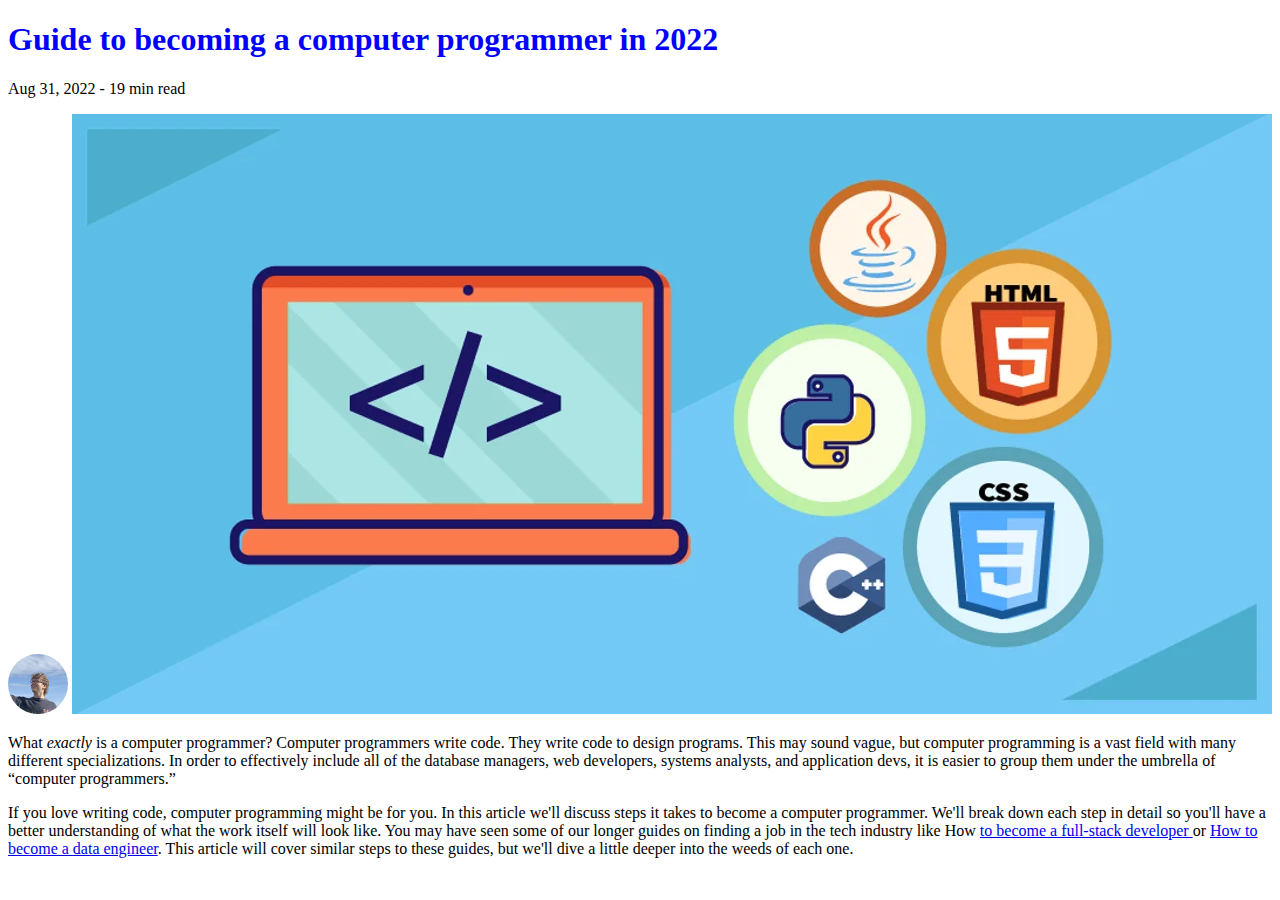
==== guide-to-webdev-project/index.html @ 38162677 "new folder with new project" ====
<!DOCTYPE html>
<html lang="en">

<head>
    <meta charset="UTF-8">
    <meta http-equiv="X-UA-Compatible" content="IE=edge">
    <meta name="viewport" content="width=device-width, initial-scale=1.0">
    <link rel="stylesheet" href="styles.css">
    <title>Guide to becoming a computer programmer in 2022</title>
</head>

<body>
    <h1>Guide to becoming a computer programmer in 2022</h1>

    <p>Aug 31, 2022 - 19 min read</p>

    <img src="icon.png" class="useravatar" alt="icon of writer">
    <img src="computerpicone.webp" alt="image of animated computer">

    <p>
        What <em>exactly </em>is a computer programmer? Computer programmers write code. They write code to design
        programs. This may sound vague, but computer programming is a vast field with many different specializations. In
        order to effectively include all of the database managers, web developers, systems analysts, and application
        devs, it is easier to group them under the umbrella of “computer programmers.”</p>

    <p>
        If you love writing code, computer programming might be for you. In this article we'll discuss steps it takes to
        become a computer programmer. We'll break down each step in detail so you'll have a better understanding of what
        the work itself will look like. You may have seen some of our longer guides on finding a job in the tech
        industry like How <a href="https://www.educative.io/blog/how-to-become-a-full-stack-developer">to become a
            full-stack developer </a> or <a href="https://www.educative.io/blog/data-engineer-career"> How to become a
            data engineer</a>. This article will cover
        similar steps to these guides, but we'll dive a little deeper into the weeds of each one.
    </p>
</body>

</html>
---- guide-to-webdev-project/styles.css ----
.useravatar {
    border-radius: 50px;
    width: 60px;
}

h1 {
    color: blue;
}
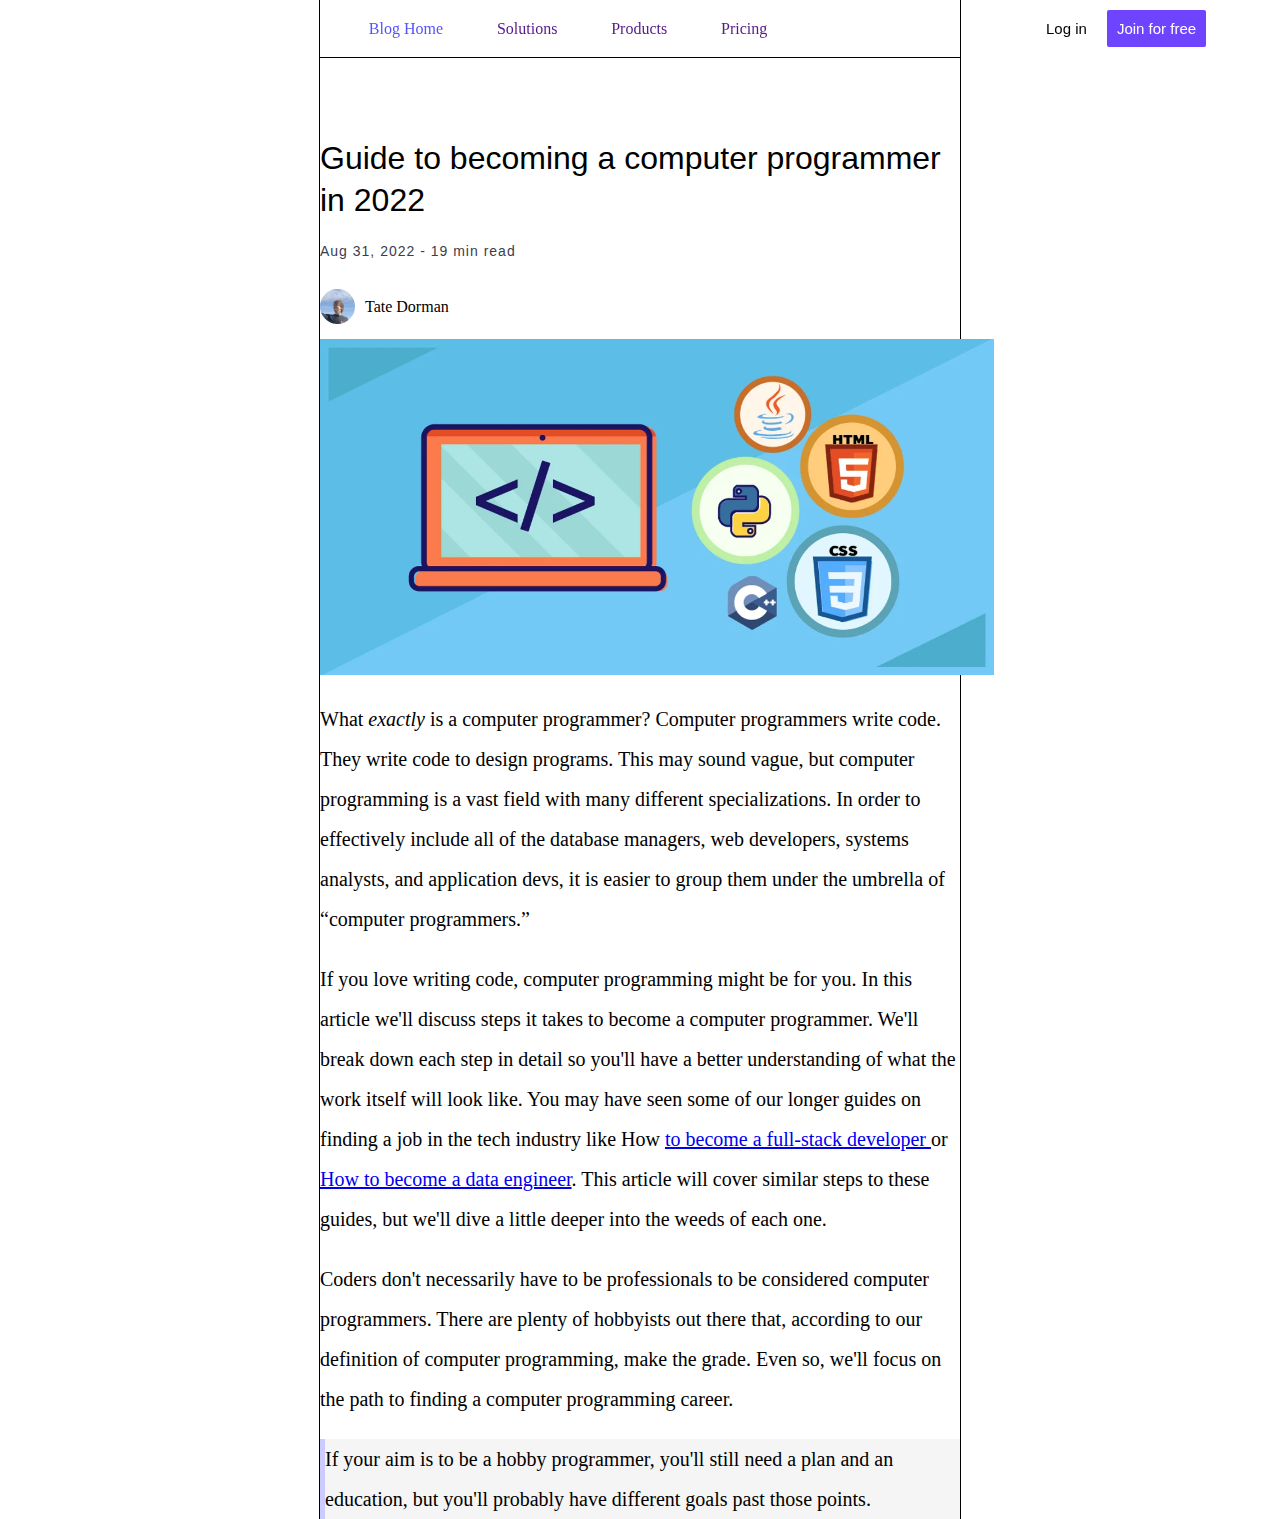
==== commit a5611fc3: "more info" ====
--- a/guide-to-webdev-project/index.html
+++ b/guide-to-webdev-project/index.html
@@ -10,20 +10,39 @@
 </head>
 
 <body>
+    <div class="navbar">
+        <nav class="links">
+            <li><a href="" id="firstlink">Blog Home</a></li>
+            <li><a href="">Solutions</a></li>
+            <li><a href="">Products</a></li>
+            <li><a href="">Pricing</a></li>
+            <div class="navbutton">
+                <button id="login">Log in</button>
+                <button>Join for free</button>
+            </div>
+        </nav>
+    </div>
     <h1>Guide to becoming a computer programmer in 2022</h1>
 
-    <p>Aug 31, 2022 - 19 min read</p>
+    <p class="timestamp">Aug 31, 2022 - 19 min read</p>
 
-    <img src="icon.png" class="useravatar" alt="icon of writer">
-    <img src="computerpicone.webp" alt="image of animated computer">
+    <div class="authordetail">
+        <img src="icon.png" class="useravatar" alt="icon of writer">
+        <p class="authorname">
+            Tate Dorman
+        </p>
+    </div>
 
-    <p>
+    <img src="computerpicone.webp" class="computerimg" alt="image of animated computer">
+
+
+    <p class="maintext">
         What <em>exactly </em>is a computer programmer? Computer programmers write code. They write code to design
         programs. This may sound vague, but computer programming is a vast field with many different specializations. In
         order to effectively include all of the database managers, web developers, systems analysts, and application
         devs, it is easier to group them under the umbrella of “computer programmers.”</p>
 
-    <p>
+    <p class="maintext">
         If you love writing code, computer programming might be for you. In this article we'll discuss steps it takes to
         become a computer programmer. We'll break down each step in detail so you'll have a better understanding of what
         the work itself will look like. You may have seen some of our longer guides on finding a job in the tech
@@ -32,6 +51,16 @@
             data engineer</a>. This article will cover
         similar steps to these guides, but we'll dive a little deeper into the weeds of each one.
     </p>
+
+    <p class="maintext">
+        Coders don't necessarily have to be professionals to be considered computer programmers. There are plenty of
+        hobbyists out there that, according to our definition of computer programming, make the grade. Even so, we'll
+        focus on the path to finding a computer programming career.
+    </p>
+
+    <blockquote>If your aim is to be a hobby programmer, you'll still need a plan and an education, but you'll probably
+        have different goals past those points.</blockquote>
+
 </body>
 
 </html>--- a/guide-to-webdev-project/styles.css
+++ b/guide-to-webdev-project/styles.css
@@ -1,8 +1,136 @@
+body {
+    width: 50%;
+    margin: auto;
+    border-left: 1px solid black;
+    border-right: 1px solid black;
+}
+
 .useravatar {
     border-radius: 50px;
-    width: 60px;
+    width: 35px;
+    margin-bottom: 15px;
+}
+
+.timestamp {
+    color: rgb(61 61 78);
+    font: 400;
+    font-family: "Nunito Sans", sans-serif, -apple-system, BlinkMacSystemFont, "Segoe UI", Oxygen, Ubuntu, Cantarell, Helvetica Neue;
+    font-size: 14px;
+    letter-spacing: 1.0px;
+    margin-bottom: 30px;
+}
+
+.authordetail {
+    display: flex;
+    justify-items: flex-start;
+}
+
+.authorname {
+    margin-top: 1.5%;
+    margin-left: 10px;
 }
 
 h1 {
-    color: blue;
+    font-family: Helvetica Neue, Helvetica;
+    color: black;
+    font-weight: 500;
+    font-size: 32px;
+    margin-top: 80px;
+    line-height: 1.3;
+
+}
+
+.computerimg {
+    width: 673.5px;
+}
+
+.maintext {
+    text-align: left;
+    font-family: "Droid Serif", Georgia, serif;
+    font-size: 20px;
+    line-height: 2.0;
+}
+
+blockquote {
+    background-color: rgb(245 245 245);
+    font-family: "Droid Serif", Georgia, serif;
+    font-size: 20px;
+    line-height: 2.0;
+    border-left: solid 5px #cccbff;
+    margin: auto;
+}
+
+.navbar {
+    position: sticky;
+    top: 0px;
+    background-color: white;
+    border-bottom: 1px solid black;
+    margin-left: 0px;
+    padding: 10px;
+}
+
+.links {
+    display: flex;
+    justify-content: space-evenly;
+    list-style: none;
+    align-items: center;
+    width: 900px;
+}
+
+.links li a {
+    padding: 5px 15px;
+}
+
+.links a {
+    text-decoration: none;
+    font-family: "Droid Serif", Georgia, serif;
+}
+
+.links a:hover {
+    background-color: rgba(243, 243, 243, 0.885);
+
+}
+
+#firstlink {
+    color: rgb(85 83 255);
+}
+
+.navbutton {
+    display: flex;
+    justify-content: flex-end;
+    width: 400px;
+    align-items: center;
+    align-content: space-between;
+}
+
+#login {
+    padding: 10px;
+    color: black;
+    background-color: white;
+    margin-right: 10px;
+}
+
+#login:hover {
+    transition: 0.2s;
+    background-color: rgba(243, 243, 243, 0.885);
+}
+
+button {
+    border-width: 0;
+    background-color: #6e44ff;
+    font-size: .9375rem;
+    padding: 10px;
+    border-radius: 2px;
+    color: white;
+
+}
+
+button:hover {
+    background-color: #5603ad;
+    transition: 0.2s;
+}
+
+#firstlink a:hover {
+    color: #f4f4f6;
+    background-color: none;
 }